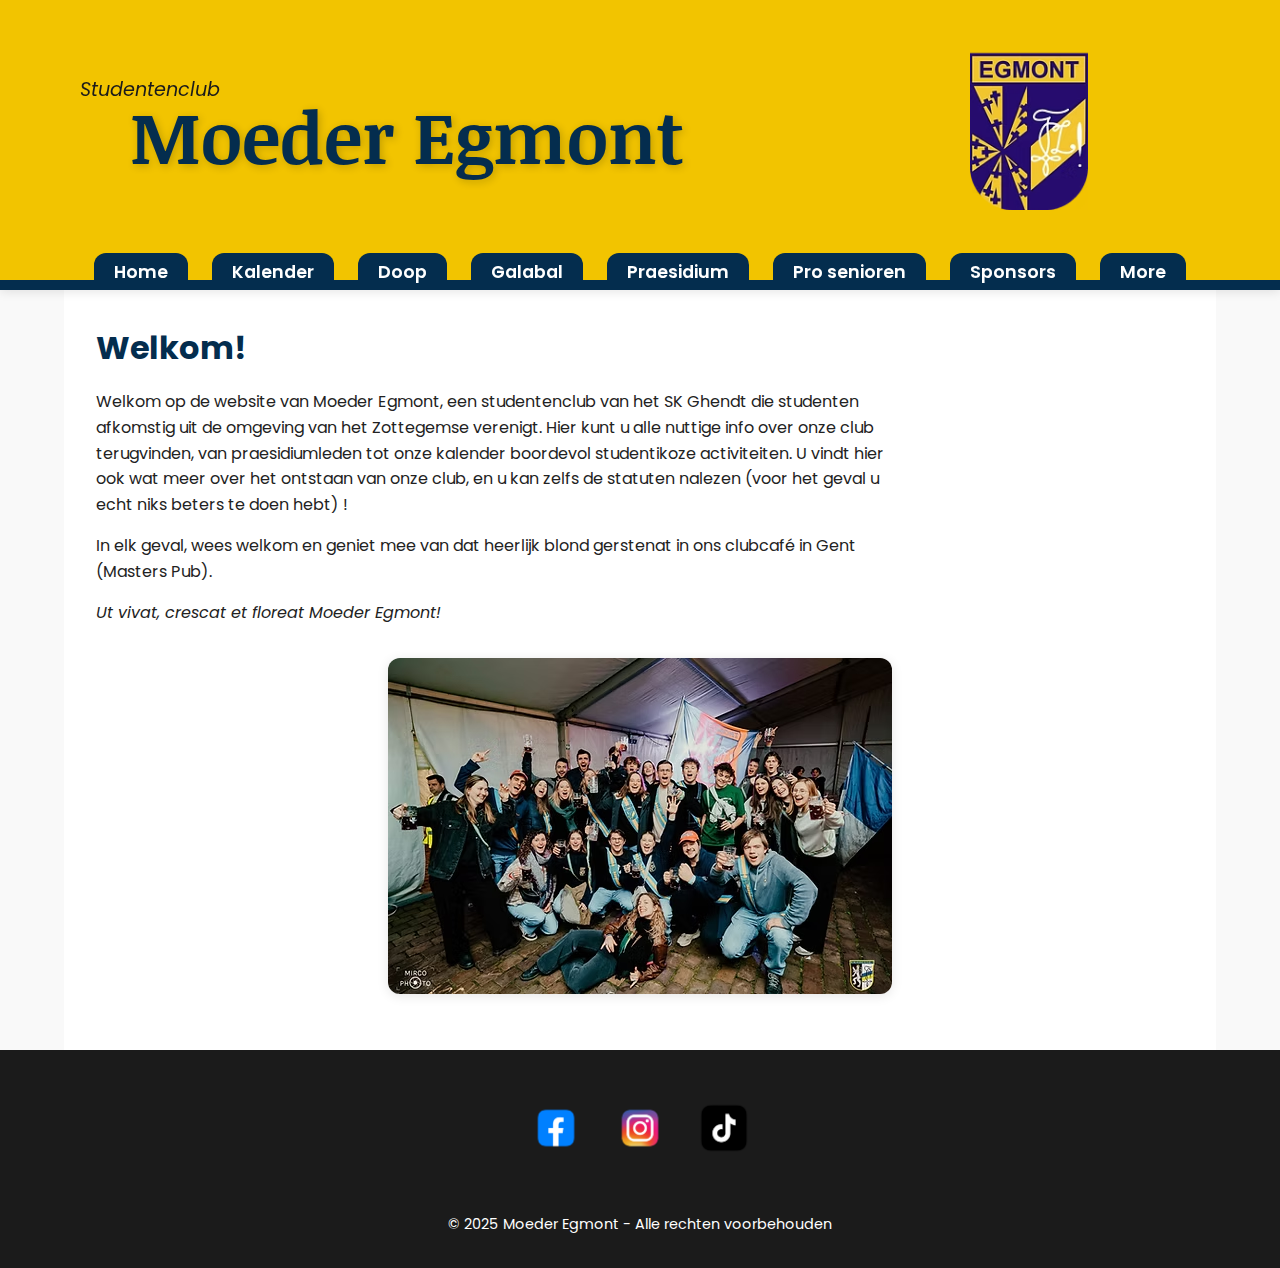
==== index.html @ ec0e9df7 "first commit" ====
<!DOCTYPE html>
<html lang="nl">
<head>
  <meta charset="UTF-8" />
  <meta name="viewport" content="width=device-width, initial-scale=1.0" />
  <title>Moeder Egmont</title>
  <link rel="preconnect" href="https://fonts.googleapis.com">
  <link rel="preconnect" href="https://fonts.gstatic.com" crossorigin>
  <link href="https://fonts.googleapis.com/css2?family=Poppins:wght@400;600;700&display=swap" rel="stylesheet">
  <link rel="stylesheet" href="styles.css" />
  <link href="https://fonts.googleapis.com/css2?family=Noticia+Text&display=swap" rel="stylesheet">

</head>
<body>
    <header>
        <div class="container-nav">
          <div>
            <h1 class="studentenclub" class="studentenclub">Studentenclub</h1>
            <h1 class="moeder-egmont" class="Egmont">Moeder Egmont</h1>
          </div>
          <img src="./fotos/logo.avif" alt="Moeder Egmont logo" class="logo" />
        </div>
        <nav>
          <button id="menu-toggle">☰</button>
          <ul id="nav-list">
            <li><a href="#">Home</a></li>
            <li><a href="kalender.html">Kalender</a></li>
            <li><a href="doop.html">Doop</a></li>
            <li><a href="galabal.html">Galabal</a></li>
            <li><a href="praesidium.html">Praesidium</a></li>
            <li><a href="senioren.html">Pro senioren</a></li>
            <li><a href="sponsors.html">Sponsors</a></li>
            <li><a href="#more">More</a></li>
          </ul>
        </nav>
      </header>

      <main class="container">
        <section>
            <section class="welcome">
                <h2>Welkom!</h2>
                <p>
                  Welkom op de website van Moeder Egmont, een studentenclub van het SK Ghendt die studenten afkomstig uit de omgeving van het Zottegemse verenigt. Hier kunt u alle nuttige info over onze club terugvinden, van praesidiumleden tot onze kalender boordevol studentikoze activiteiten. U vindt hier ook wat meer over het ontstaan van onze club, en u kan zelfs de statuten nalezen (voor het geval u echt niks beters te doen hebt) !</p>
                <p>
                  In elk geval, wees welkom en geniet mee van dat heerlijk blond gerstenat in ons clubcafé in Gent (Masters Pub).
                </p>
                <p><em>Ut vivat, crescat et floreat Moeder Egmont!</em></p>
            </section>
          
            <section class="foto">
                <img src="./fotos/groepsfoto.avif" alt="Groepsfoto Moeder Egmont" class="group-photo" />
            </section>
        </section>

    </main>

    <footer>
        <section class="socials">
            <a href="https://www.facebook.com/moederegmont/?fref=ts" target="_blank" aria-label="Facebook"><img src="./fotos/facebook.webp" alt="Facebook" /></a>
            <a href="#" aria-label="Instagram" target="_blank"><img src="./fotos/instagram.webp" alt="Instagram" /></a>
            <a href="#" aria-label="TikTok" target="_blank"><img src="./fotos/tiktok.webp" alt="TikTok" /></a>
          </section>
        <div class="container">
          <p>&copy; 2025 Moeder Egmont - Alle rechten voorbehouden</p>
        </div>
      </footer>

  <script src="script.js"></script>
</body>
</html>
---- styles.css ----
/* Algemene instellingen */
* {
    box-sizing: border-box;
    margin: 0;
    padding: 0;
  }
  
  body {
    font-family: 'Poppins', sans-serif;
    line-height: 1.6;
    background-color: #f9f9f9;
    color: #222;
  }
  
  .container {
    width: 90%;
    max-width: 1200px;
    margin: 0 auto;
    padding: 1rem;
  }
  
  .container-nav {
    width: 90%;
    max-width: 1200px;
    margin: 0 auto;
    padding: 1rem;
  }
  
  /* Header styling */
  header {
    background-color: #f2c400;
    padding: 1.5rem 0; /* Ruimere padding voor meer ademruimte */
    position: sticky;
    top: 0;
    z-index: 1000;
    box-shadow: 0 2px 10px rgba(0, 0, 0, 0.1); /* Schaduw voor diepte */
    border-bottom: 10px solid rgb(4, 45, 78); /* Zwarte balk aan de onderkant */

  }
  
  header .container-nav {
    display: flex;
    align-items: center;
    justify-content: space-between;
    flex-wrap: wrap;
  }
  
  /* Logo styling */
  header .logo {
    height: 170px;
    order: 1; /* Logo rechts plaatsen */
    margin-left: 5%;
    margin-right: 10%;
  }
  
  /* Header tekst styling */
  header h1 {
    font-size: 2.5rem;
    font-weight: 700;
    color: #1b1b1b;
    text-align: left;
    flex-basis: 100%;
    margin: 0;
  }
  
  header .studentenclub {
    font-size: 1.2rem;
    font-weight: 400;
    font-style: italic;
    margin: 0;
    color: #1b1b1b;
  }
  
  header .moeder-egmont {
    font-family: 'Noticia Text', serif;
    font-size: 4.5rem; /* Iets kleinere fontgrootte voor evenwicht */
    font-weight: 700;
    margin: 0;
    padding-top: 0;
    margin-left: 50px;
    margin-top: -10px;
    color: rgb(4, 45, 78);
    text-shadow: 2px 2px 8px rgba(0, 0, 0, 0.2); /* Schaduw effect voor diepte */
    line-height: 1.1;
  }
  
  /* Navigatie styling */
  nav {
    width: 100%;
    margin-top: 2rem;
    margin-bottom: -30px;
  }
  
  #nav-list {
    list-style: none;
    display: flex;
    gap: 1.5rem;
    justify-content: center;
    font-size: 1.1rem; /* Grotere font voor de navigatie */
  }
  
  #menu-toggle {
    display: none;
  }
  
  #nav-list li a {
    text-decoration: none;
    color: white;
    font-weight: 600;
    transition: color 0.3s ease;
    background-color: rgb(4, 45, 78);
    padding-left: 20px;
    padding-right: 20px;
    padding-top: 7px;
    border-top-left-radius: 12px; /* Rounds the top left corner */
  border-top-right-radius: 12px; /* Rounds the top right corner */
    
  }
  
  #nav-list li a:hover {
    color: #f2c400;
    background-color: #0057a0;
    padding-left: 20px;
    padding-right: 20px;
    padding-top: 7px;
    padding-bottom: 5px;
    border-top-left-radius: 12px; /* Rounds the top left corner */
  border-top-right-radius: 12px; /* Rounds the top right corner */
  }
  
  /* Main content styling */
  main {
    padding: 2rem 0;
    background-color: #fff;
  }
  .welcome,
.foto {
  flex: 1; /* Zorgt ervoor dat de secties gelijkmatig worden verdeeld */
  margin: 1rem;
}
  
  .welcome h2 {
    font-size: 2rem;
    color: rgb(4, 45, 78);
    margin-bottom: 1rem;
  }
  
  .welcome p {
    margin-bottom: 1rem;
    font-size: 1rem;
    max-width: 800px;
  }
  
  .foto {
    margin: 2rem 0;
    text-align: center;
  }
  
  .group-photo {
    max-width: 100%;
    height: auto;
    border-radius: 12px;
    box-shadow: 0 2px 12px rgba(0, 0, 0, 0.1);
  }
  
  /* Socials styling */
  .socials {
    margin: 2rem 0;
    display: flex;
    justify-content: center;
    gap: 1.5rem;
  }
  
  .socials img {
    width: 60px;
    height: 60px;
    transition: transform 0.3s;
  }
  
  .socials img:hover {
    transform: scale(1.1);
  }
  
  /* Footer styling */
  footer {
    background-color: #1b1b1b;
    color: #fff;
    text-align: center;
    padding: 1rem 0;
    font-size: 0.9rem;
  }

  .semester {
    padding-left: 40%;
  }

  .datum_container{
    display: flex;
    justify-content: space-between;
  }
  .datum_nadoop{
    margin-right: 30%;
  }
  .doop_fotos{
    padding-top: 100px;
    display: flex;
    justify-content: space-evenly;
  }

  .doop_fotos img{
    height: 190px;
  }
  .doop_titel {
    color: rgb(4, 45, 78);
  }

  .doop_tekst {
    padding-top: 20px;
  }
  
  /* Media queries voor mobiele apparaten */
  @media (max-width: 768px) {
    #nav-list {
      flex-direction: column;
      background: #f2c400;
      position: absolute;
      right: 0;
      top: 60px;
      width: 200px;
      display: none;
      padding: 1rem;
      box-shadow: 0 4px 12px rgba(0, 0, 0, 0.2);
    }
  
    #nav-list.show {
      display: flex;
    }
  
    #menu-toggle {
      display: block;
    }
  
    header .logo {
      margin-left: 0; /* Logo goed centreren bij kleine schermen */
      margin-right: 0;
      height: 100px; /* Kleinere logo bij kleine schermen */
    }
  
    header h1 {
      font-size: 2rem; /* Kleinere header tekst bij mobiel */
    }
  }
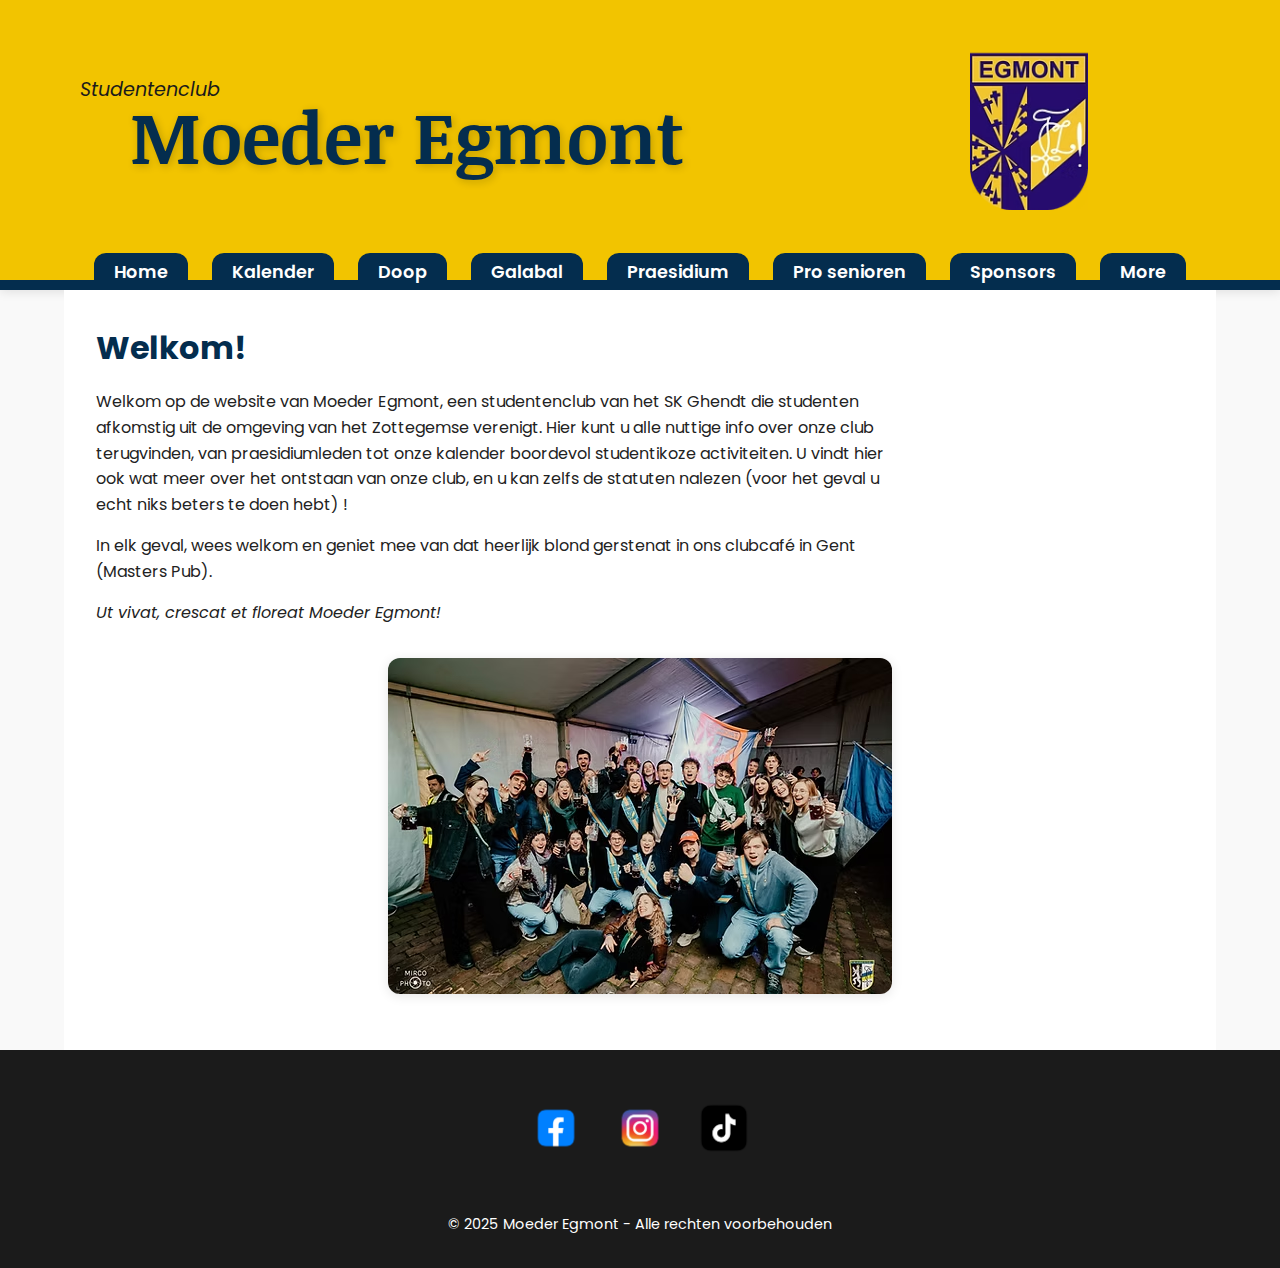
==== commit 8bd22968: "lil update" ====
--- a/index.html
+++ b/index.html
@@ -30,7 +30,17 @@
             <li><a href="praesidium.html">Praesidium</a></li>
             <li><a href="senioren.html">Pro senioren</a></li>
             <li><a href="sponsors.html">Sponsors</a></li>
-            <li><a href="#more">More</a></li>
+            <li class="dropdown">
+              <a href="#">More</a>
+              <ul class="dropdown-menu">
+                <li><a href="fotos.html">Foto's</a></li>
+                <li><a href="Clublied.html">Clublied</a></li>
+                <li><a href="Geschiedenis.html">Geschiedenis</a></li>
+                <li><a href="Statuten.html">Statuten</a></li>
+                <li><a href="confessions.html">Confessions</a></li>
+                <li><a href="contact.html">Contact</a></li>
+              </ul>
+            </li>
           </ul>
         </nav>
       </header>
--- a/styles.css
+++ b/styles.css
@@ -30,7 +30,6 @@
   header {
     background-color: #f2c400;
     padding: 1.5rem 0; /* Ruimere padding voor meer ademruimte */
-    position: sticky;
     top: 0;
     z-index: 1000;
     box-shadow: 0 2px 10px rgba(0, 0, 0, 0.1); /* Schaduw voor diepte */
@@ -127,6 +126,45 @@
     border-top-left-radius: 12px; /* Rounds the top left corner */
   border-top-right-radius: 12px; /* Rounds the top right corner */
   }
+
+  /* Stijl voor het dropdown-menu */
+.dropdown {
+  position: relative;
+}
+
+.dropdown-menu {
+  display: none;
+  position: absolute;
+  top: 100%;
+  left: -10;
+  box-shadow: 0 8px 16px rgba(0, 0, 0, 0.1);
+  list-style: none;
+  padding: 10px 0;
+  margin-left: -50%;
+}
+
+.dropdown-menu li {
+  padding: 8px;
+  margin-left: 0;
+}
+
+.dropdown-menu li a {
+  color: black;
+  border-radius: 12px;
+  padding: 5px;
+}
+
+.dropdown-menu li a:hover{
+  border-radius: 12px;
+  padding: 10px;
+}
+
+.dropdown:hover .dropdown-menu {
+  display: flex;
+  flex-direction: column;
+  justify-content: center;
+  text-align: center;
+}
   
   /* Main content styling */
   main {
@@ -218,6 +256,129 @@
     padding-top: 20px;
   }
   
+  .galabal {
+    display: flex;
+    justify-content: center; /* Centers the image horizontally */
+  }
+
+  .galabal_tekst{
+    display: flex;
+    flex-direction: column;
+    row-gap: 0;
+    gap: 0;
+    justify-content: center;
+    text-align: center;
+    font-size: 1.6rem;
+    color: black;
+  }
+  .galabal_tekst a{
+    color: black;
+  }
+
+  /* Maak een grid in de container */
+.board-members {
+  display: grid;
+  grid-template-columns: repeat(3, 0.3fr); /* 3 kolommen */
+  gap: 0px; /* Ruimte tussen de foto's */
+  margin-top: 2rem;
+}
+
+/* Stijl voor elke bestuurslid */
+.member {
+  text-align: center;
+}
+
+/* De foto's van de bestuursleden */
+.member-photo {
+  width: 50%;
+  height: auto;
+  border-radius: 8px; /* Optioneel, voor afgeronde hoeken */
+  box-shadow: 0 4px 10px rgba(0, 0, 0, 0.1); /* Optioneel, voor schaduw */
+}
+
+/* De info onder de foto */
+.member-info {
+  margin-bottom: 2rem;
+}
+
+h3 {
+  font-size: 1.2rem;
+  font-weight: 700;
+  color: #0057a0; /* Maak de functie blauw */
+}
+
+.name {
+  font-size: 1rem;
+  font-weight: 600;
+  color: #333; /* Naam in donkere kleur */
+}
+
+.nickname {
+  font-size: 0.9rem;
+  font-style: italic;
+  color: #777; /* Iets lichtere kleur voor de bijnaam */
+}
+
+.history-grid {
+display: flex;
+flex-direction: column;
+justify-content: center;
+}
+
+/* Voor elk item in de grid */
+.history-item {
+  display: grid;
+  grid-template-columns: 1fr 1fr 1fr; /* Drie kolommen voor jaar, naam, clubnaam en foto */
+  align-items: center;
+  background-color: #f2f2f2;
+  padding: 1rem;
+  gap: 20%;
+  border-radius: 8px;
+  box-shadow: 0 2px 8px rgba(0, 0, 0, 0.1);
+}
+
+/* Zorg voor een nette lay-out van de jaar-, naam- en clubnaam kolommen */
+.year {
+  font-size: 1.1rem;
+  font-weight: 600;
+  color: #0057a0;
+  text-align: center;
+}
+
+.name_pro {
+  font-size: 1rem;
+  font-weight: 500;
+  color: #333;
+  text-align: center;
+}
+
+.club-name_pro {
+  font-size: 0.9rem;
+  font-style: italic;
+  color: #777;
+  text-align: center;
+}
+
+.sponsor-logos {
+  display: grid;
+  grid-template-columns: repeat(auto-fill, minmax(200px, 1fr)); /* Create a responsive grid with minimum column width */
+  gap: 1rem; /* Add some space between the logos */
+  justify-items: center; /* Center the items within each grid cell */
+}
+
+.sponsor-logo img {
+  max-width: 100%; /* Make sure images scale to the container */
+  height: auto; /* Maintain aspect ratio */
+  display: block; /* Remove any extra spacing around images */
+  object-fit: contain; /* Ensure images are contained within their div */
+  border-radius: 8px; /* Optional: add rounded corners to logos */
+}
+
+
+
+
+
+
   /* Media queries voor mobiele apparaten */
   @media (max-width: 768px) {
     #nav-list {
